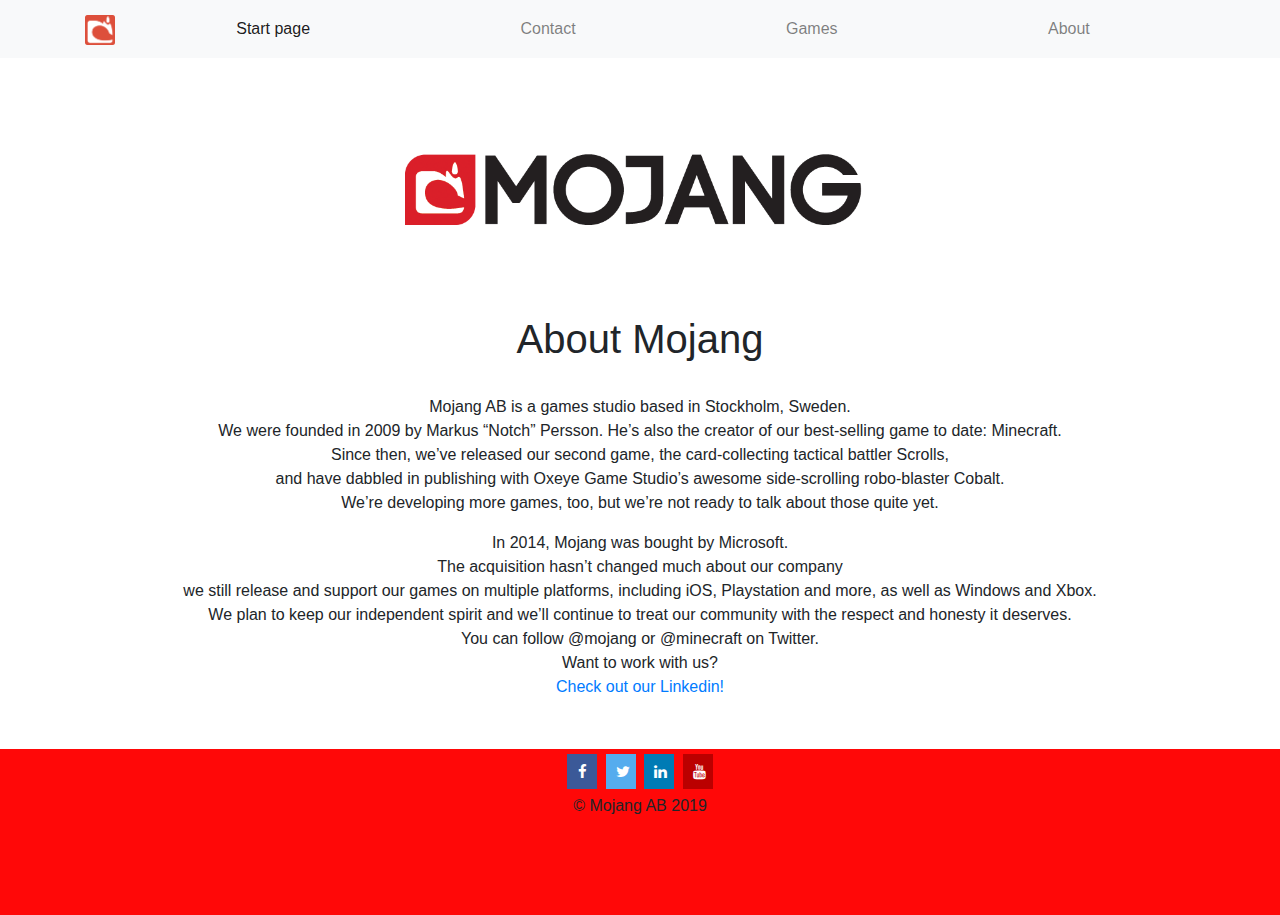
==== about.html @ 08982242 "updates" ====
<!DOCTYPE html>
<html lang="en">

<head>
    <title>About</title>
    <meta charset="UTF-8">
    <meta name="description" content="Mojang Website">
    <meta name="keywords" content="Minecraft, Mojang, Block, Game">
    <meta name="author" content="Mojang">
    <meta name="viewport" content="width=device-width, initial-scale=1, shrink-to-fit=yes">
    <link rel="icon" href="images/mojang_logo.png">
    <link rel="stylesheet" href="https://cdnjs.cloudflare.com/ajax/libs/font-awesome/4.7.0/css/font-awesome.min.css">
    <link rel="stylesheet" href="https://stackpath.bootstrapcdn.com/bootstrap/4.3.1/css/bootstrap.min.css"
        integrity="sha384-ggOyR0iXCbMQv3Xipma34MD+dH/1fQ784/j6cY/iJTQUOhcWr7x9JvoRxT2MZw1T" crossorigin="anonymous">
    <script src="https://stackpath.bootstrapcdn.com/bootstrap/4.3.1/js/bootstrap.min.js"
        integrity="sha384-JjSmVgyd0p3pXB1rRibZUAYoIIy6OrQ6VrjIEaFf/nJGzIxFDsf4x0xIM+B07jRM"
        crossorigin="anonymous"></script>
    <link rel="stylesheet" href="Style.css">
</head>

<body>
    <nav class="navbar navbar-expand-sm fixed-top navbar-light bg-light">
        <div class="container">
            <a class="navbar-brand" href="index.html"><img src="images/mojang_logo.png" width="30" height="30"
                    alt=""></a>
            <button class="navbar-toggler" type="button" data-toggle="collapse" data-target="#navbar1">
                <span class="navbar-toggler-icon"></span>
            </button>
            <div class="collapse navbar-collapse" id="navbar1">
                <ul class="navbar-nav nav nav-fill w-100">
                    <li class="nav-item">
                        <a class="nav-link active" href=index.html>Start page</a>
                    </li>
                    <li class="nav-item">
                        <a class="nav-link" href=Contact.html>Contact</a>
                    </li>
                    <li class="nav-item">
                        <a class="nav-link" href=Gallery.html>Games</a>
                    </li>
                    <li class="nav-item">
                        <a class="nav-link" href=about.html>About</a>
                    </li>
                </ul>
            </div>
        </div>
    </nav>
    <div class="center">
        <img src="images/Mojang_nueva.png" height="250" width="500">
    </div>

    <div class="center">
        <h1>About Mojang</h1><br>

        Mojang AB is a games studio based in Stockholm, Sweden.<br>

        We were founded in 2009 by Markus “Notch” Persson. He’s also the creator of our best-selling game to date:
        Minecraft.<br>
        Since then, we’ve released our second game, the card-collecting tactical battler Scrolls,<br> and have
        dabbled in publishing with Oxeye Game Studio’s awesome side-scrolling robo-blaster Cobalt.<br> We’re developing
        more
        games, too, but we’re not ready to talk about those quite yet.<br>
        <p></p>
        In 2014, Mojang was bought by Microsoft.<br> The acquisition hasn’t changed much about our company<br> we still
        release and support our games on multiple platforms, including iOS, Playstation and more, as well as Windows and
        Xbox.<br> We plan to keep our independent spirit and we’ll continue to treat our community with the respect and
        honesty it deserves.<br>

        You can follow @mojang or @minecraft on Twitter.
    </div>
    <div class="center">
        Want to work with us?<br><a href="https://se.linkedin.com/company/mojang-ab">Check out our Linkedin!</a>
    </div>



    <footer>
        <div class="container text-center">
            <a href="https://www.facebook.com/minecraft/" class="fa fa-facebook"></a>
            <a href="https://twitter.com/mojang" class="fa fa-twitter"></a>
            <a href="https://se.linkedin.com/company/mojang-ab" class="fa fa-linkedin"></a>
            <a href="https://www.youtube.com/channel/UC1sELGmy5jp5fQUugmuYlXQ" class="fa fa-youtube"></a>
        </div>
        <div class="container text-center">
            © Mojang AB 2019
        </div>
        <div class="container text-center">
            <iframe
                src="https://www.google.com/maps/embed?pb=!1m18!1m12!1m3!1d2035.7341932554887!2d18.049301716071962!3d59.32069538165581!2m3!1f0!2f0!3f0!3m2!1i1024!2i768!4f13.1!3m3!1m2!1s0x465f77dd8f5bdf07%3A0xe3a8ee341cc7043!2sMojang%20AB%20Headquarters!5e0!3m2!1ssv!2sse!4v1572809995355!5m2!1ssv!2sse"
                width="300" height="90" frameborder="0" style="border:0;" allowfullscreen=""></iframe>
        </div>
    </footer>
</body>

</html>
---- Style.css ----
html  {

    width: 100%;
    height: 100%;
    margin: 0px;
    padding: 0px;
    overflow-x: hidden; 

}

body{
	width: 100%;
    padding-top: 65px;
	margin-left: 0;
    margin-right: 0;
    
}



.center{
    margin: auto;
    margin-left: auto;
    margin-right: auto;
    text-align: center;
}

.gameimage{
    width: 640px;
    height: 360px;
}

footer{
    position: relative;
    width: 100%;
    background-color: #ff0808;
    margin-top: 50px;
   
  }

 .fa {
    padding: 10px;
    font-size: 15px;
    width: 30px;
    height: 20;
    text-align: center;
    text-decoration: none;
    margin: 5px 2px;
  }

.fa-facebook {
    background: #3B5998;
    color: white;
}
.fa-twitter {
    background: #55ACEE;
    color: white;
}
  
.fa-linkedin {
    background: #007bb5;
    color: white;
} 
.fa-youtube {
    background: #bb0000;
    color: white;
  }
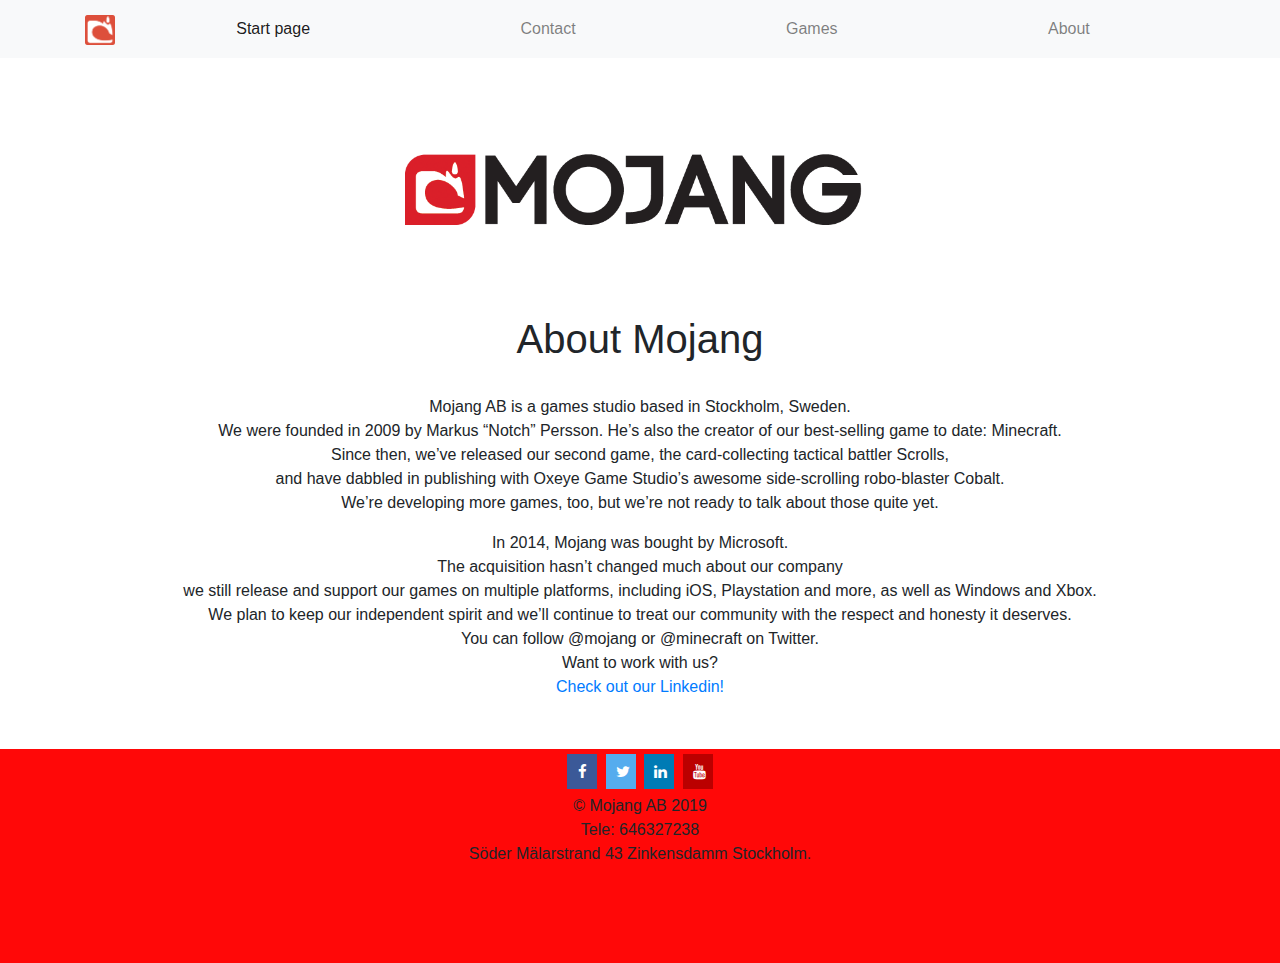
==== commit 9e5db347: "fix" ====
--- a/about.html
+++ b/about.html
@@ -81,7 +81,9 @@
             <a href="https://www.youtube.com/channel/UC1sELGmy5jp5fQUugmuYlXQ" class="fa fa-youtube"></a>
         </div>
         <div class="container text-center">
-            © Mojang AB 2019
+            © Mojang AB 2019<br>
+            Tele: 646327238<br>
+            Söder Mälarstrand 43 Zinkensdamm Stockholm.
         </div>
         <div class="container text-center">
             <iframe
--- a/Style.css
+++ b/Style.css
@@ -23,6 +23,12 @@
     margin-left: auto;
     margin-right: auto;
     text-align: center;
+}
+
+@media (max-width:640px){
+    .center img{
+        display:none;
+    }
 }
 
 .gameimage{
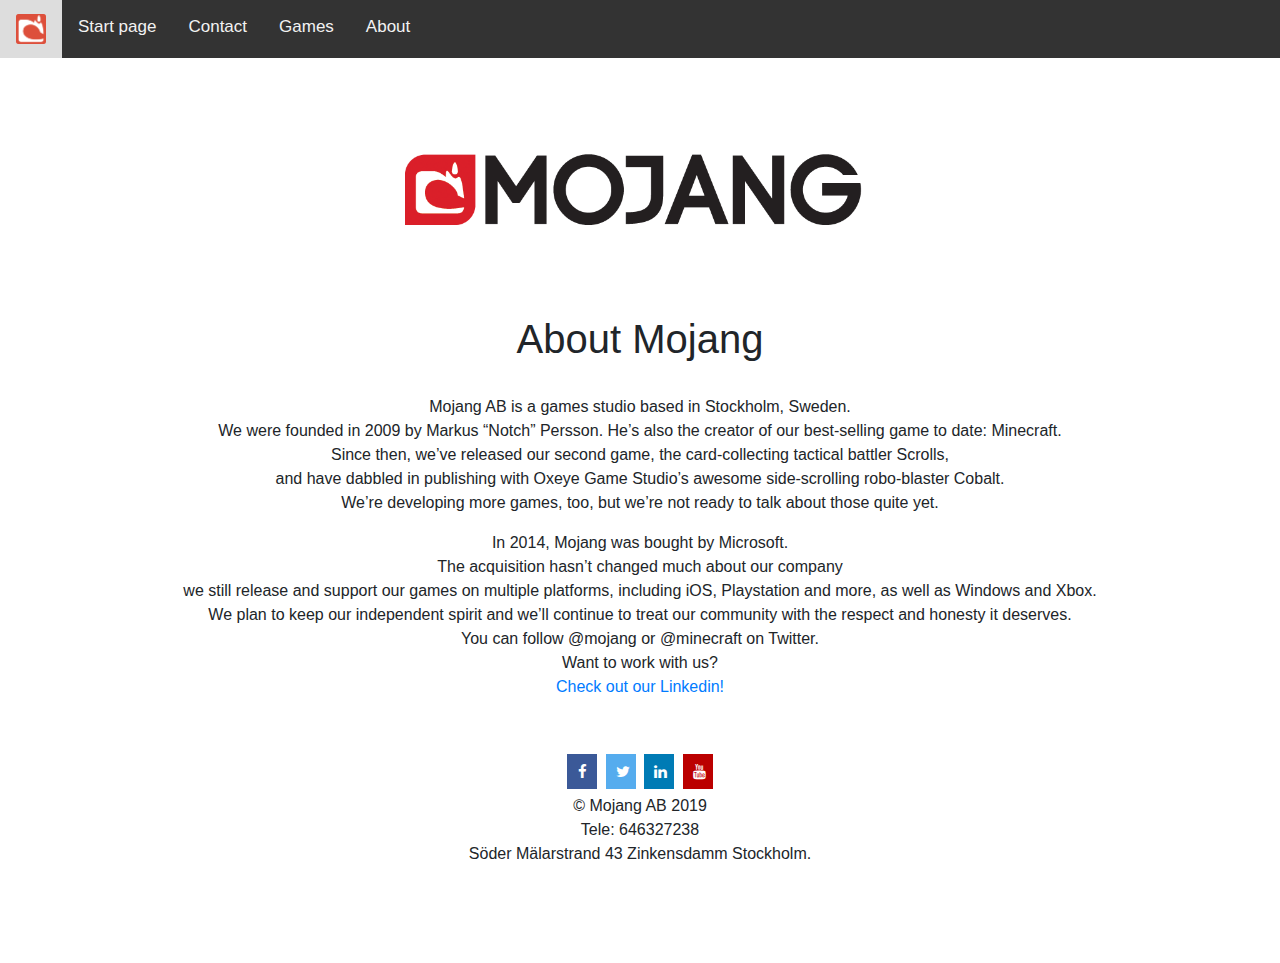
==== commit 9e1e6009: "fixes" ====
--- a/about.html
+++ b/about.html
@@ -19,31 +19,13 @@
 </head>
 
 <body>
-    <nav class="navbar navbar-expand-sm fixed-top navbar-light bg-light">
-        <div class="container">
-            <a class="navbar-brand" href="index.html"><img src="images/mojang_logo.png" width="30" height="30"
-                    alt=""></a>
-            <button class="navbar-toggler" type="button" data-toggle="collapse" data-target="#navbar1">
-                <span class="navbar-toggler-icon"></span>
-            </button>
-            <div class="collapse navbar-collapse" id="navbar1">
-                <ul class="navbar-nav nav nav-fill w-100">
-                    <li class="nav-item">
-                        <a class="nav-link active" href=index.html>Start page</a>
-                    </li>
-                    <li class="nav-item">
-                        <a class="nav-link" href=Contact.html>Contact</a>
-                    </li>
-                    <li class="nav-item">
-                        <a class="nav-link" href=Gallery.html>Games</a>
-                    </li>
-                    <li class="nav-item">
-                        <a class="nav-link" href=about.html>About</a>
-                    </li>
-                </ul>
-            </div>
-        </div>
-    </nav>
+	<div class="topnav">
+		<a href="index.html"><img src="images/mojang_logo.png" width="30" height="30" alt=""></a>
+		<a href=index.html>Start page</a>
+		<a href=Contact.html>Contact</a>
+		<a href=Gallery.html>Games</a>
+		<a href=about.html>About</a>
+	</div>
     <div class="center">
         <img src="images/Mojang_nueva.png" height="250" width="500">
     </div>
--- a/Style.css
+++ b/Style.css
@@ -35,11 +35,15 @@
     width: 640px;
     height: 360px;
 }
+@media (max-width:705px){
+    .gameimage{
+        display:none;
+    }
+}
 
 footer{
     position: relative;
     width: 100%;
-    background-color: #ff0808;
     margin-top: 50px;
    
   }
@@ -73,5 +77,30 @@
   }
 
 
+  .topnav {
+    background-color: #333;
+    overflow: hidden;
+    position: fixed;
+    top: 0;
+    width: 100%;
+  }
+  
 
-
+  .topnav a {
+    float: left;
+    color: #f2f2f2;
+    text-align: center;
+    padding: 14px 16px;
+    text-decoration: none;
+    font-size: 17px;
+  }
+  
+  .topnav a:hover {
+    background-color: #ddd;
+    color: black;
+  }
+  
+  .topnav a.active {
+    background-color: #4CAF50;
+    color: white;
+  }
